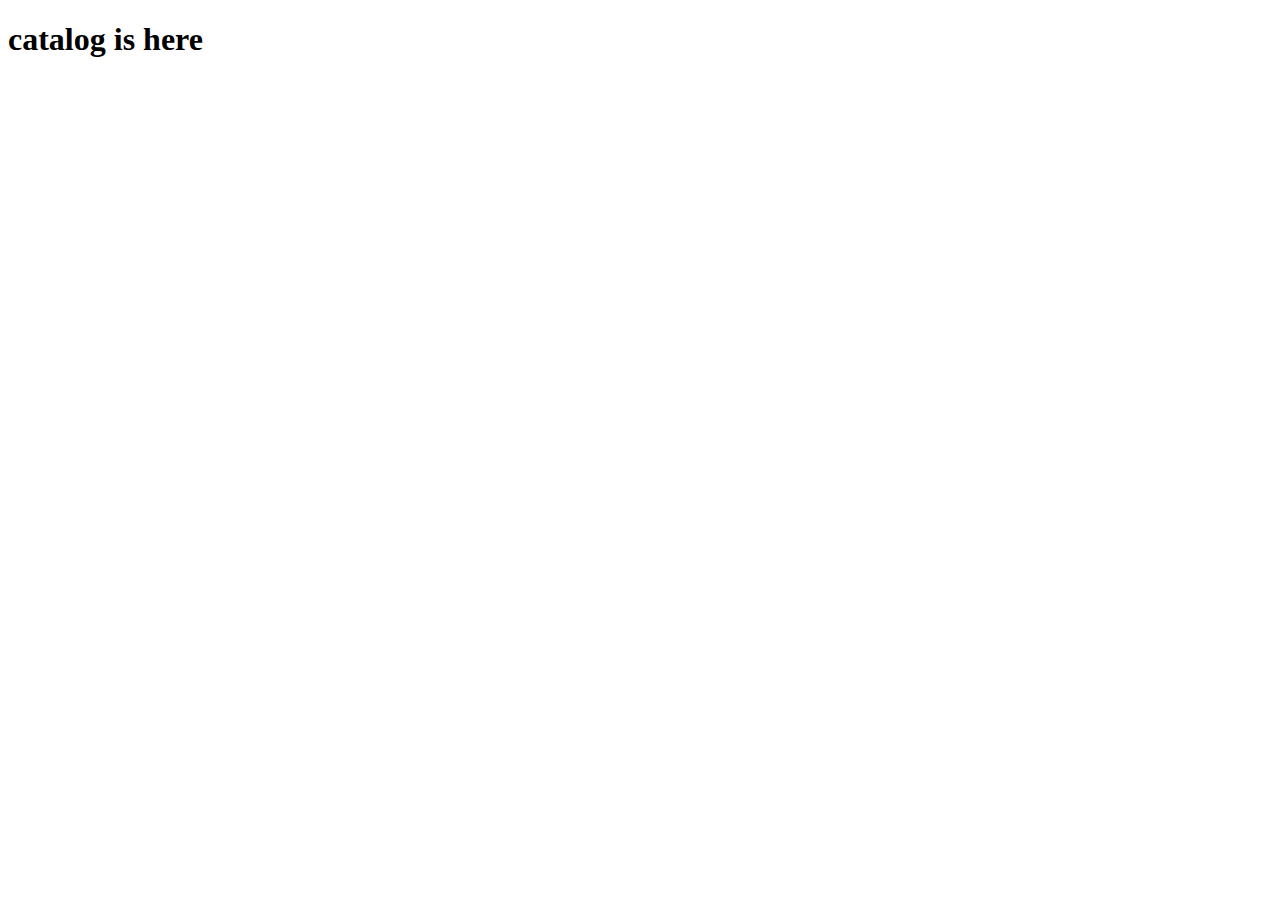
==== index.html @ 481ae9f7 "init" ====
<!DOCTYPE html>
<html lang="en">
<head>
  <meta charset="UTF-8">
  <meta name="viewport" content="width=device-width, initial-scale=1.0">
  <meta http-equiv="X-UA-Compatible" content="ie=edge">
  <title>catalog.oneacre.online</title>
</head>
<body>
  <h1>catalog is here</h1>
</body>
</html>
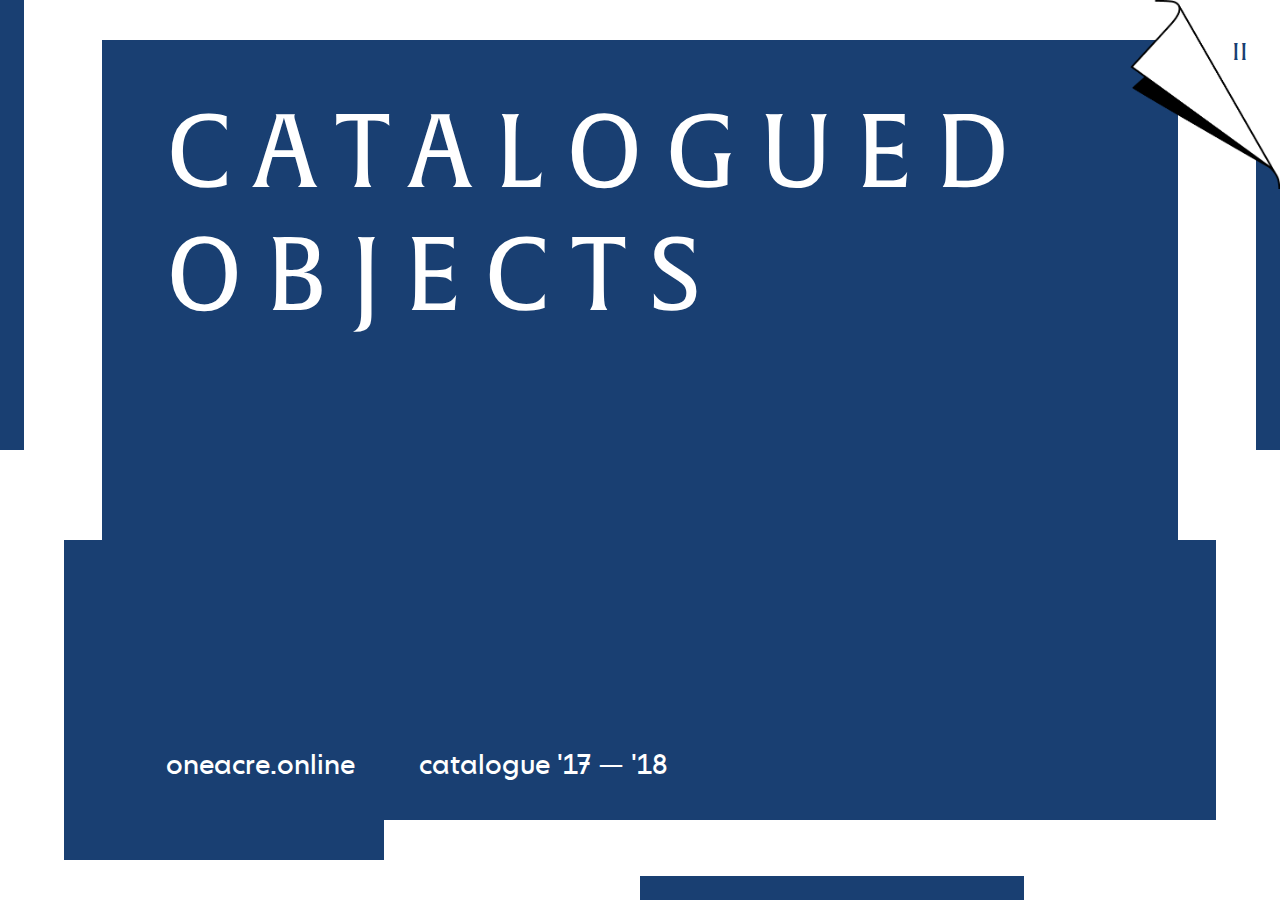
==== commit 7b5a7a0a: "titus" ====
--- a/index.html
+++ b/index.html
@@ -1,12 +1,49 @@
 <!DOCTYPE html>
-<html lang="en">
+<html lang="en" dir="ltr">
+
 <head>
-  <meta charset="UTF-8">
-  <meta name="viewport" content="width=device-width, initial-scale=1.0">
-  <meta http-equiv="X-UA-Compatible" content="ie=edge">
-  <title>catalog.oneacre.online</title>
+  <meta charset="utf-8">
+  <meta name="viewport" content="width=device-width, initial-scale = 1.0, maximum-scale=1.0, user-scalable=no" />
+  <title>Catalogued Objects</title>
+  <link rel="shortcut icon" href="favicon.ico" type="image/x-icon">
+  <link rel="icon" href="favicon.ico" type="image/x-icon">
+  <link rel="stylesheet" href="./css/fonts.css">
+  <link rel="stylesheet" href="./css/style.css">
+  <link rel="stylesheet" href="./css/animations.css">
 </head>
+
 <body>
-  <h1>catalog is here</h1>
+
+
+  <!-- Fold -->
+  <p id="co_page">II</p>
+  <a href="./co_introduction.html"><img id="bladr_fold" src="./images/bladr_fold_white.png" alt=""></a>
+
+  <!-- White Borders -->
+  <div class="border b_w b_left" id="w_left"></div>
+  <div class="border b_w b_right" id="w_right"></div>
+  <div class="border b_w b_bot" id="w_bottom"></div>
+
+  <!-- Blue Borderss -->
+  <div class="border b_b b_left" id="b_left"></div>
+  <div class="border b_b b_right" id="b_right"></div>
+  <div class="border b_b b_bot" id="b_bottom"></div>
+
+  <main class="co_full">
+    <header>
+      <h1>Catalogued Objects</h1>
+    </header>
+    <footer>
+      <p>oneacre.online</p>
+      <p>catalogue '17 — '18</p>
+    </footer>
+  </main>
+
 </body>
+
+<script src="https://code.jquery.com/jquery-3.3.1.min.js" integrity="sha256-FgpCb/KJQlLNfOu91ta32o/NMZxltwRo8QtmkMRdAu8=" crossorigin="anonymous"></script>
+<script type="text/javascript" src="./js/index.js" charset="utf-8"></script>
+
+
+
 </html>--- a/css/fonts.css
+++ b/css/fonts.css
@@ -0,0 +1,44 @@
+@font-face {
+  font-family: 'Alverata-Regular';
+  src: url('../font/Alverata-Regular.eot');
+  src: url('../font/Alverata-Regular.eot?#iefix') format('embedded-opentype'), url('../font/Alverata-Regular.woff') format('woff'), url('../font/Alverata-Regular.woff2') format('woff2'), url('../font/Alverata-Regular.svg#Alverata') format('svg');
+  font-weight: normal;
+  font-style: normal;
+}
+
+@font-face {
+  font-family: 'Alverata-Regular';
+  src: url('../font/Alverata-Regular.eot');
+  src: url('../font/Alverata-Regular.eot?#iefix') format('embedded-opentype'), url('../font/Alverata-Regular.woff') format('woff'), url('../font/Alverata-Regular.woff2') format('woff2'), url('../font/Alverata-Regular.svg#Alverata') format('svg');
+  font-weight: normal;
+  font-style: normal;
+}
+
+@font-face {
+  font-family: 'aileronregular';
+  src: url('../font/Aileron-Regular-webfont.eot');
+  src: url('../font/Aileron-Regular-webfont.eot?#iefix') format('embedded-opentype'), url('../font/Aileron-Regular-webfont.woff2') format('woff2'), url('../font/Aileron-Regular-webfont.woff') format('woff'), url('../font/Aileron-Regular-webfont.ttf') format('truetype'), url('../font/Aileron-Regular-webfont.svg#aileronregular') format('svg');
+  font-weight: normal;
+  font-style: normal;
+}
+
+@font-face {
+  font-family: 'junicoderegular';
+  src: url('../font/junicode-regular-webfont.eot');
+  src: url('../font/junicode-regular-webfont.eot?#iefix') format('embedded-opentype'), url('../font/junicode-regular-webfont.woff2') format('woff2'), url('../font/junicode-regular-webfont.woff') format('woff'), url('../font/junicode-regular-webfont.ttf') format('truetype'), url('../font/junicode-regular-webfont.svg#junicoderegular') format('svg');
+  font-weight: normal;
+  font-style: normal;
+}
+
+@font-face {
+  font-family: "NEXTBook-Regular";
+  src: url('../font/NEXTBook-Regular.eot');
+  /* IE9 Compat Modes */
+  src: url('../font/NEXTBook-Regular.eot?#iefix') format('embedded-opentype'),
+    /* IE6-IE8 */
+    url([data-uri]) format('woff');
+  /* Modern Browsers */
+  font-weight: 400;
+  font-stretch: normal;
+  font-style: normal;
+}--- a/css/style.css
+++ b/css/style.css
@@ -0,0 +1,696 @@
+* {
+  box-sizing: border-box;
+  -webkit-font-smoothing: antialiased;
+  -moz-osx-font-smoothing: grayscale;
+}
+
+*::selection {
+  background-color: #FFF;
+  color: #1a1a1a;
+}
+
+html {
+  font-size: 8px;
+}
+
+body {
+  margin: 0;
+  font-size: 16px;
+  font-family: 'Alverata-Regular', serif;
+  color: #FFF;
+}
+
+h1, h2, h3, h4, p {
+  font-weight: normal;
+}
+
+a {
+  color: inherit;
+  text-decoration: none;
+  padding: 0 0 0.25rem;
+  border-bottom: 2px solid;
+  cursor: pointer;
+}
+
+/* ==========================================================================
+Colors
+========================================================================== */
+/* Publication 01 */
+#co_01 main, #co_01 .b_b {
+  background-color: #1a1a1a;
+}
+
+#co_01 #co_page {
+  color: #1a1a1a;
+}
+
+#co_01 article .co_debris a:hover {
+  color: #1a1a1a !important;
+}
+
+/* Publication 02 */
+#co_02 main, #co_02 .b_b {
+  background-color: #808080;
+}
+
+#co_02 #co_page {
+  color: #808080;
+}
+
+#co_02 article .co_debris a:hover {
+  color: #808080 !important;
+}
+
+/* Publication 03 */
+#co_03 main, #co_03 .b_b {
+  background-color: #124729;
+}
+
+#co_03 #co_page {
+  color: #124729;
+}
+
+#co_03 article .co_debris a:hover {
+  color: #124729 !important;
+}
+
+/* Publication 04 */
+#co_04 {
+  color: #000;
+}
+
+#co_04 .b_b, #co_04 article .co_byline *::before {
+  background-color: #ec562e;
+}
+
+#co_04 main {
+  background-color: #d9d9d9;
+}
+
+#co_04 #co_page {
+  color: #ec562e;
+}
+
+#co_04 article .co_debris a:hover, #co_04 article .co_debris a {
+  color: #ec562e !important;
+}
+
+#co_04 article .co_debris a {
+  border: 1px solid #ec562e;
+}
+
+#co_04 article .co_debris a:hover {
+  background-color: #ec562e;
+  color: #fff !important;
+}
+
+/* ==========================================================================
+Logo
+========================================================================== */
+.logo_container {
+  position: fixed;
+  top: 0px;
+  left: 5rem;
+  height: 100vh;
+}
+
+.oa_logo {
+  width: 20rem;
+  font-size: 26px;
+  padding: 1.25rem 5rem 1.25rem 1.25rem;
+  border: 2px solid;
+  color: inherit;
+  display: inline-block;
+  position: absolute;
+  font-family: 'NEXTBook-Regular', sans-serif;
+  z-index: 999;
+  top: 5rem;
+  left: 0px;
+  cursor: pointer;
+  overflow: hidden;
+}
+
+.oa_logo_inner {
+  width: 100%;
+  left: 0px;
+  padding: 4.25rem 1.25rem 1.25rem;
+  border-top: 2px solid;
+  border-bottom: 2px solid;
+  position: absolute;
+  cursor: pointer;
+}
+
+.scrollRange {
+  height: 370px;
+  margin-top: 1.25rem;
+}
+
+/* ==========================================================================
+Catalogued Objects
+========================================================================== */
+main {
+  width: calc(100vw - 16rem);
+  position: relative;
+  margin: 5rem auto;
+  padding: 6rem 8vw;
+  background-color: #193f72;
+}
+
+.co_full {
+  height: calc(100vh - 10rem);
+}
+
+header {
+  position: relative;
+}
+
+header h1 {
+  font-size: 8vw;
+  line-height: 1.2em;
+  text-transform: uppercase;
+  letter-spacing: 2.75rem;
+  margin: 0;
+}
+
+header h2 {
+  font-size: 5rem;
+  font-family: 'NEXTBook-Regular', sans-serif;
+  line-height: 1em;
+  margin: 0 0 4rem;
+}
+
+footer {
+  width: calc(100% - 16vw);
+  bottom: 10rem;
+  position: absolute;
+  display: flex;
+  flex-wrap: wrap;
+}
+
+footer p {
+  margin: 0;
+  font-size: 3.5rem;
+  font-family: 'NEXTBook-Regular', sans-serif;
+  text-transform: lowercase;
+}
+
+footer p:first-of-type {
+  margin-right: 8rem;
+}
+
+/* ==========================================================================
+Fold
+========================================================================== */
+#co_page {
+  font-size: 3rem;
+  line-height: 1em;
+  margin: 0;
+  position: fixed;
+  top: 5rem;
+  right: 4rem;
+  pointer-events: none;
+  color: #193f72;
+  z-index: 11;
+}
+
+#bladr_fold {
+  max-width: 150px;
+  position: fixed;
+  top: 0;
+  right: 0;
+  cursor: pointer;
+  transition: 0.5s;
+  z-index: 10;
+}
+
+#bladr_fold:hover {
+  max-width: 165px;
+}
+
+/* ==========================================================================
+Borders
+========================================================================== */
+.border {
+  position: fixed;
+}
+
+.b_w {
+  background-color: #FFF;
+  z-index: 1;
+}
+
+.b_b {
+  background-color: #193f72;
+  z-index: 2;
+}
+
+/* White Borders */
+#w_left {
+  width: 8vw;
+  height: 60vh;
+  left: 0;
+  animation: scale-y 10s ease infinite;
+}
+
+#w_right {
+  width: 8vw;
+  height: 60vh;
+  right: 0;
+  animation: scale-y 10s ease 2s infinite;
+}
+
+#w_bottom {
+  width: 70vw;
+  height: 10rem;
+  bottom: 0;
+  animation: scale-x 10s ease infinite;
+}
+
+/* Blue Borders */
+#b_left {
+  width: 3rem;
+  height: 50vh;
+  left: 0;
+  animation: move-y 20s ease infinite;
+}
+
+#b_right {
+  width: 3rem;
+  height: 50vh;
+  right: 0;
+  animation: move-y 20s ease 4s infinite;
+}
+
+#b_bottom {
+  width: 30vw;
+  height: 3rem;
+  bottom: 0;
+  margin: 0 20vw;
+  animation: move-x 20s ease 4s infinite;
+}
+
+.b_top {
+  top: 0;
+}
+
+.b_bottom {
+  bottom: 0;
+}
+
+.b_left {
+  left: 0;
+}
+
+.b_right {
+  right: 0;
+}
+
+/* ==========================================================================
+Article
+========================================================================== */
+article {
+  width: 100%;
+  padding: 0 0 10rem;
+}
+
+article .co_title {
+  max-width: 900px;
+  margin: 0 auto 12rem;
+}
+
+article .co_title h1 {
+  font-size: 10rem;
+  font-family: 'Alverata-Regular', sans-serif;
+  line-height: 1.15em;
+  margin: 0 0 6rem;
+  text-transform: none;
+}
+
+article .co_byline h2, article .co_byline p {
+  font-size: 2.75rem;
+  line-height: 1em;
+  margin: 0 0 1.5rem;
+}
+
+article .co_byline *::before {
+  content: "";
+  display: block;
+  height: 1.5rem;
+  width: 6rem;
+  background-color: #FFF;
+  margin: 0.85rem 3rem 0 0;
+  float: left;
+}
+
+/* ==========================================================================
+Debris
+========================================================================== */
+article .co_debris .debris_links {
+  display: flex;
+  flex-wrap: wrap;
+}
+
+article .co_debris a {
+  font-size: 1.5rem;
+  line-height: 1em;
+  font-family: 'NEXTBook-Regular', sans-serif;
+  border: 1px solid #FFF;
+  margin: 0 1rem 1rem 0;
+  padding: 0.75rem 1rem 0.5rem;
+  transition: 0.15s;
+  letter-spacing: 0.75px;
+  /* color: #193f72; */
+  cursor: pointer;
+}
+
+article .co_debris a:hover {
+  background-color: #FFF;
+  color: #193f72 !important;
+}
+
+article .co_debris a:last-of-type {
+  margin: 0 0 1rem 0;
+}
+
+/* ==========================================================================
+Figure
+========================================================================== */
+article figure {
+  width: 100%;
+  background-color: rgba(0, 0, 0, 0.4);
+  margin: 0 0 12rem;
+  border: 1px solid;
+}
+
+article figure img {
+  width: 100%;
+  display: block;
+}
+
+article .co_body {
+  max-width: 720px;
+  margin: 0 auto
+}
+
+article section h3 {
+  font-size: 2.75rem;
+  font-family: 'NEXTBook-Regular', sans-serif;
+  line-height: 1em;
+  margin: 12rem 0 2rem;
+}
+
+article .co_body a {
+  border-bottom: 1px solid;
+  transition: 0.15s;
+}
+
+article .co_body a:hover {
+  color: rgba(255, 255, 255, 0.5);
+}
+
+article .co_body p {
+  width: 100%;
+  font-size: 2.5rem;
+  font-family: 'Alverata-Regular', serif;
+  line-height: 1.55em;
+  margin: 0 0 4rem;
+}
+
+article .co_body p:first-of-type::first-letter {
+  font-size: 5.15em;
+  float: left;
+  margin: 4.15rem 1.5rem 0 -1rem;
+}
+
+article .co_body figure {
+  margin: 0 0 6rem;
+}
+
+article .co_poster {
+  margin: 12rem 0 0 !important;
+}
+
+/* ==========================================================================
+Media Query
+=============================================================================
+1024px
+========================================================================== */
+@media screen and (max-width: 1024px) {
+  header h1 {
+    font-size: 6.5vw;
+  }
+
+  article .co_title h1 {
+    font-size: 8rem;
+  }
+
+  article .co_title {
+    margin: 0 0 10rem;
+  }
+
+  article .co_byline *::before {
+    height: 1.25rem;
+    width: 5rem;
+    margin: 0.5rem 2rem 0 0;
+  }
+
+  article .co_byline h2, article .co_byline p {
+    font-size: 2.25rem;
+    margin: 0 0 1rem;
+  }
+
+  article .co_body h3 {
+    font-size: 2.5rem;
+  }
+
+  article .co_body p {
+    font-size: 2.25rem;
+  }
+
+  article .co_body p:first-of-type::first-letter {
+    font-size: 5em;
+    margin: 3.35rem 1.25rem 1rem -1rem;
+  }
+
+  footer {
+    width: 100%;
+  }
+
+  footer p {
+    font-size: 3rem;
+  }
+
+  /* ==========================================================================
+768px
+========================================================================== */
+  @media screen and (max-width: 768px) {
+    header {
+      position: absolute;
+      top: 40%;
+      left: 0;
+      transform: translateY(-50%);
+      text-align: center;
+    }
+
+    main {
+      padding: 6rem 6vw;
+      width: calc(100vw - 12rem);
+    }
+
+    article {
+      padding: 0;
+    }
+
+    article .co_title h1 {
+      font-size: 6rem;
+      margin: 0 0 4.5rem;
+    }
+
+    article .co_title {
+      margin: 0 0 6rem;
+    }
+
+    article figure {
+      margin: 0 0 8rem;
+    }
+
+    .b_bot {
+      display: none;
+    }
+
+    #b_left, #b_right {
+      width: 2rem;
+    }
+
+    #w_left, #w_right {
+      display: none;
+    }
+
+    footer {
+      left: 0;
+      bottom: 30%;
+      display: block;
+      text-align: center;
+    }
+
+    footer p {
+      margin: 0 0 1rem;
+    }
+
+    footer p:first-of-type {
+      margin: 0 0 1rem;
+    }
+  }
+
+  /* ==========================================================================
+640px
+========================================================================== */
+  @media screen and (max-width: 640px) {
+    header {
+      top: 30%;
+    }
+
+    header h1 {
+      font-size: 7vw;
+      letter-spacing: 2rem;
+      text-indent: 2rem;
+    }
+
+    main {
+      padding: 4rem 5vw;
+      width: calc(100vw - 8rem);
+    }
+
+    article .co_title {
+      margin: 0 0 4rem;
+    }
+
+    article .co_title h1 {
+      font-size: 5rem;
+      margin: 0 0 4rem;
+    }
+
+    article .co_byline *::before {
+      width: 4rem;
+    }
+
+    article .co_byline h2, article .co_byline p {
+      font-size: 2rem;
+    }
+
+    article .co_body h3 {
+      font-size: 2rem;
+      margin: 8rem 0 1.75rem;
+    }
+
+    article .co_body p {
+      font-size: 2rem;
+      margin: 0 0 3rem;
+    }
+
+    article .co_body p:first-of-type::first-letter {
+      margin: 3rem 1.25rem 1rem -1rem;
+    }
+
+    article .co_body figure {
+      margin: 0 0 3rem;
+    }
+
+    #b_left, #b_right {
+      width: 1.5rem;
+    }
+
+    #co_page {
+      color: #193f72;
+      right: 2rem;
+    }
+
+    #bladr_fold {
+      max-width: 120px;
+    }
+
+    #bladr_fold:hover {
+      max-width: 135px;
+    }
+
+    footer {
+      bottom: 25%;
+    }
+
+    footer p {
+      font-size: 2.5rem;
+    }
+  }
+
+  /* ==========================================================================
+460px
+========================================================================== */
+  @media screen and (max-width: 460px) {
+    .co_full {
+      height: calc(100vh - 4rem);
+    }
+
+    header h1 {
+      line-height: 1.4em;
+    }
+
+    main {
+      padding: 3rem 3rem;
+      width: calc(100vw - 4rem);
+      margin: 2rem auto;
+    }
+
+    article .co_title h1 {
+      font-size: 4rem;
+      margin: 0 0 3rem;
+    }
+
+    article figure {
+      margin: 0 0 6rem;
+    }
+
+    article .co_byline *::before {
+      height: 1rem;
+      width: 3.5rem;
+      margin: 0.5rem 1.5rem 0 0;
+    }
+
+    article .co_byline h2, article .co_byline p {
+      font-size: 1.75rem;
+    }
+
+    article .co_body h3 {
+      font-size: 2rem;
+      margin: 6rem 0 1.75rem;
+    }
+
+    article .co_body p {
+      font-size: 1.75rem;
+      margin: 0 0 3rem;
+    }
+
+    article .co_body p:first-of-type::first-letter {
+      margin: 2.5rem 1.25rem 1rem -0.5rem;
+    }
+
+    #co_page {
+      font-size: 2.5rem;
+      top: 2.5rem;
+    }
+
+    #bladr_fold {
+      max-width: 100px;
+    }
+
+    #bladr_fold:hover {
+      max-width: 110px;
+    }
+
+    #b_left, #b_right {
+      display: none;
+    }
+
+    footer p {
+      margin: 0 0 0.5rem;
+    }
+  }--- a/css/animations.css
+++ b/css/animations.css
@@ -0,0 +1,155 @@
+/* ==========================================================================
+Animation: Scale X
+========================================================================== */
+@-webkit-keyframes scale-x {
+  0% {
+    transform: scaleX(1);
+  }
+
+  50% {
+    transform: scaleX(1.2);
+  }
+
+  0% {
+    transform: scaleX(1);
+  }
+}
+
+@keyframes scale-y {
+  0% {
+    transform: scaleX(1);
+  }
+
+  50% {
+    transform: scaleX(1.2);
+  }
+
+  100% {
+    transform: scaleX(1);
+  }
+}
+
+/* ==========================================================================
+Animation: Scale
+========================================================================== */
+@-webkit-keyframes scale-y {
+  0% {
+    transform: scaleY(1);
+  }
+
+  50% {
+    transform: scaleY(1.2);
+  }
+
+  0% {
+    transform: scaleY(1);
+  }
+}
+
+@keyframes scale-y {
+  0% {
+    transform: scaleY(1);
+  }
+
+  50% {
+    transform: scaleY(1.2);
+  }
+
+  100% {
+    transform: scaleY(1);
+  }
+}
+
+/* ==========================================================================
+Animation: Move
+========================================================================== */
+@-webkit-keyframes move-y {
+  0% {
+    transform: translateY(0);
+  }
+
+  25% {
+    transform: translateY(-5vh);
+  }
+
+  50% {
+    transform: translateY(0);
+  }
+
+  75% {
+    transform: translateY(5vh);
+  }
+
+  100% {
+    transform: translateY(0);
+  }
+}
+
+@keyframes move-y {
+  0% {
+    transform: translateY(0);
+  }
+
+  25% {
+    transform: translateY(-5vh);
+  }
+
+  50% {
+    transform: translateY(0);
+  }
+
+  75% {
+    transform: translateY(5vh);
+  }
+
+  100% {
+    transform: translateY(0);
+  }
+}
+
+/* ==========================================================================
+Animation: Move X
+========================================================================== */
+@-webkit-keyframes move-x {
+  0% {
+    transform: translateX(0);
+  }
+
+  25% {
+    transform: translateX(-5vw);
+  }
+
+  50% {
+    transform: translateX(0);
+  }
+
+  75% {
+    transform: translateX(5vw);
+  }
+
+  100% {
+    transform: translateX(0);
+  }
+}
+
+@keyframes move-x {
+  0% {
+    transform: translateX(0);
+  }
+
+  25% {
+    transform: translateX(-5vw);
+  }
+
+  50% {
+    transform: translateX(0);
+  }
+
+  75% {
+    transform: translateX(5vw);
+  }
+
+  100% {
+    transform: translateX(0);
+  }
+}
